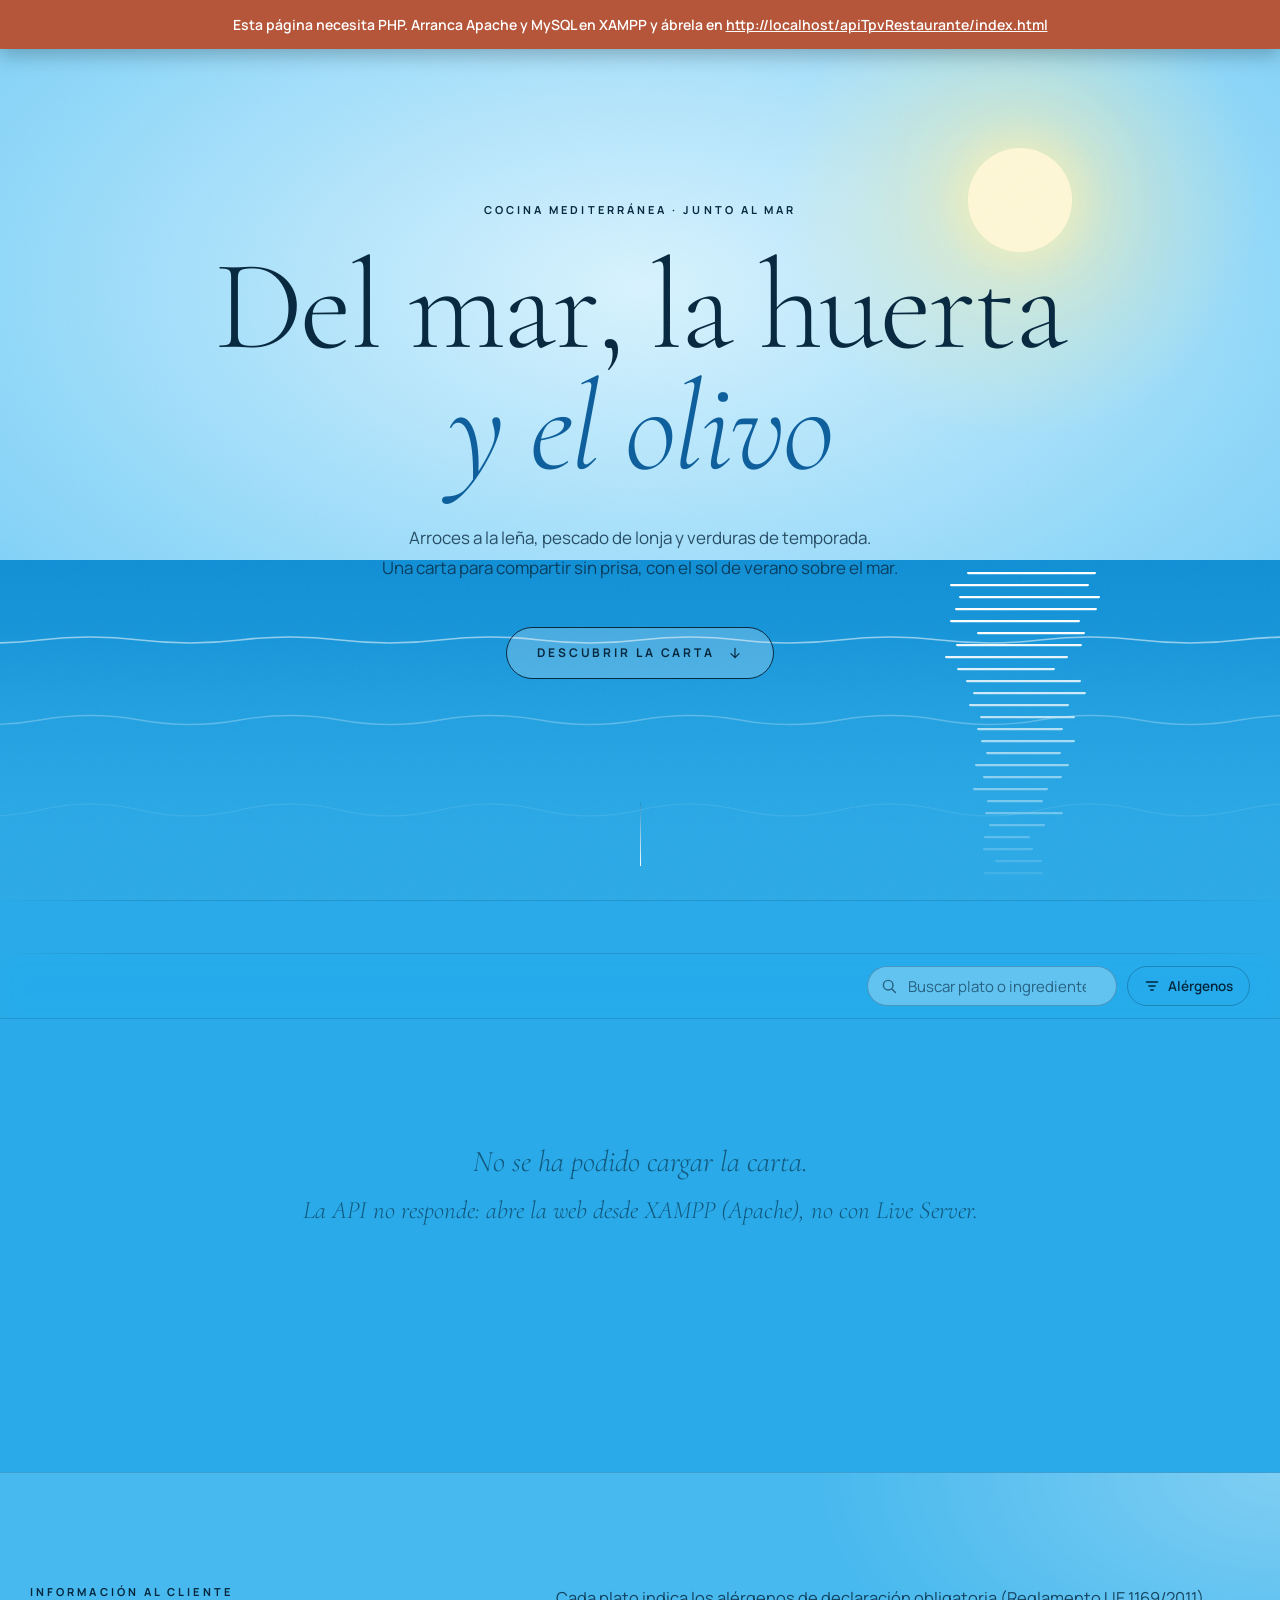
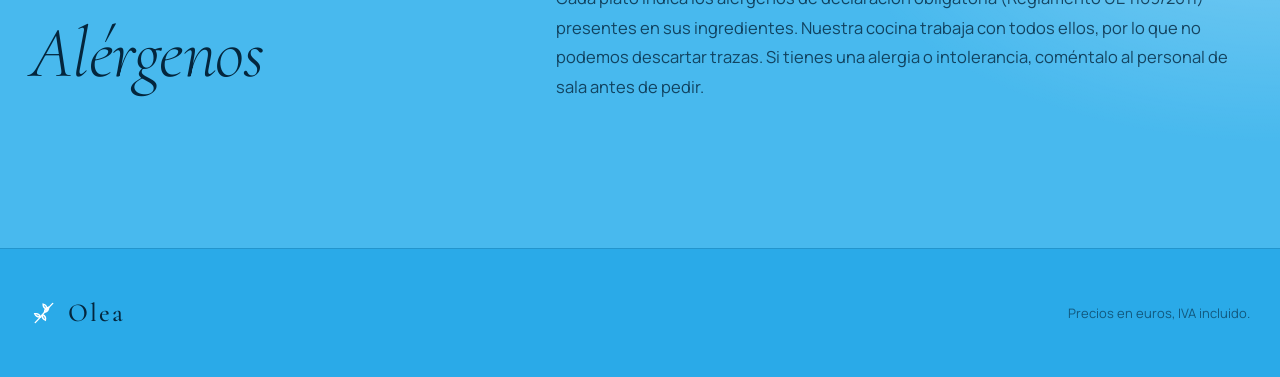
==== index.html @ 29e761c3 "tpv y carta" ====
<!doctype html>
<html lang="es">
<head>
  <meta charset="utf-8">
  <meta name="viewport" content="width=device-width, initial-scale=1">
  <meta name="theme-color" content="#2aaae8">
  <title>Olea · Cocina mediterránea</title>
  <meta name="description" content="Carta de Olea, cocina mediterránea: entrantes, arroces, pescados, postres y vinos.">
  <link rel="stylesheet" href="css/base.css">
  <link rel="stylesheet" href="css/carta.css">
</head>
<body class="noche">

  <header class="cabecera" id="cabecera">
    <div class="contenedor cabecera__fila">
      <a class="marca" href="./" id="marca">Olea</a>
      <nav class="cabecera__nav" aria-label="Principal">
        <a href="#carta">Carta</a>
        <a href="#alergenos-info">Alérgenos</a>
      </nav>
    </div>
  </header>

  <main>
    <!-- ======================= PORTADA ======================= -->
    <section class="portada" aria-labelledby="titulo-portada">
      <svg class="portada__escena" viewBox="0 0 1600 900" preserveAspectRatio="xMidYMax slice" aria-hidden="true">
        <defs>
          <radialGradient id="g-cielo" cx="50%" cy="32%" r="75%">
            <stop offset="0" stop-color="#d9f4ff"/>
            <stop offset=".55" stop-color="#8fd8fa"/>
            <stop offset="1" stop-color="#5cc3f2"/>
          </radialGradient>
          <radialGradient id="g-halo" cx="50%" cy="50%" r="50%">
            <stop offset="0" stop-color="#fff6c4" stop-opacity=".9"/>
            <stop offset=".35" stop-color="#fff1a8" stop-opacity=".35"/>
            <stop offset="1" stop-color="#fff1a8" stop-opacity="0"/>
          </radialGradient>
          <linearGradient id="g-mar" x1="0" y1="0" x2="0" y2="1">
            <stop offset="0" stop-color="#0e8fd6"/>
            <stop offset="1" stop-color="#2aaae8"/>
          </linearGradient>
        </defs>
        <rect width="1600" height="900" fill="url(#g-cielo)"/>
        <g class="estrellas"></g>
        <circle cx="1180" cy="200" r="240" fill="url(#g-halo)" class="luna-halo"/>
        <circle cx="1180" cy="200" r="52" fill="#fff8d6" class="luna"/>
        
        <rect y="560" width="1600" height="340" fill="url(#g-mar)"/>
        <g class="reflejo"></g>
        <g class="olas">
          <path class="ola ola--1" d=""/>
          <path class="ola ola--2" d=""/>
          <path class="ola ola--3" d=""/>
        </g>
      </svg>

      <div class="portada__contenido contenedor">
        <p class="versalitas portada__antetitulo">Cocina mediterránea · Junto al mar</p>
        <h1 class="portada__titulo" id="titulo-portada" aria-label="Del mar, la huerta y el olivo">
          <span class="linea-titulo" data-texto="Del mar, la huerta"></span>
          <span class="linea-titulo linea-titulo--cursiva" data-texto="y el olivo"></span>
        </h1>
        <p class="portada__entradilla">
          Arroces a la leña, pescado de lonja y verduras de temporada.<br>
          Una carta para compartir sin prisa, con el sol de verano sobre el mar.
        </p>
        <a class="boton-oro" href="#carta">
          Descubrir la carta
          <svg viewBox="0 0 24 24" aria-hidden="true"><path d="M12 5v14M6 13l6 6 6-6"/></svg>
        </a>
      </div>
      <div class="portada__scroll" aria-hidden="true"><span></span></div>
    </section>

    <!-- ======================= BANDA ======================= -->
    <div class="banda" aria-hidden="true">
      <div class="banda__pista" id="banda"></div>
    </div>

    <!-- ======================= CARTA ======================= -->
    <section class="carta" id="carta" aria-labelledby="carta-titulo">
      <div class="barra-carta" id="barra-carta">
        <div class="contenedor barra-carta__fila">
          <nav class="capitulos" id="capitulos" aria-label="Secciones de la carta"></nav>
          <div class="herramientas">
            <label class="buscador">
              <span class="sr">Buscar plato o ingrediente</span>
              <svg viewBox="0 0 20 20" aria-hidden="true"><circle cx="9" cy="9" r="6"/><path d="m14 14 4 4"/></svg>
              <input type="search" id="buscar" placeholder="Buscar plato o ingrediente" autocomplete="off">
            </label>
            <button class="filtro-btn" id="btn-filtro" type="button" aria-expanded="false" aria-controls="panel-alergenos">
              <svg viewBox="0 0 20 20" aria-hidden="true"><path d="M3 5h14M6 10h8M8.5 15h3"/></svg>
              Alérgenos <span class="filtro-btn__n oculto" id="filtro-n"></span>
            </button>
          </div>
        </div>
        <div class="panel-alergenos oculto" id="panel-alergenos">
          <div class="contenedor">
            <p class="panel-alergenos__ayuda">Marca lo que no puedes tomar y retiraremos de la carta los platos que lo contienen.</p>
            <div class="panel-alergenos__lista" id="lista-alergenos"></div>
          </div>
        </div>
      </div>

      <div class="contenedor">
        <h2 class="sr" id="carta-titulo">Carta</h2>
        <p class="aviso-filtro oculto" id="aviso-filtro" role="status"></p>
        <div id="contenido-carta"><div class="cargando" aria-label="Cargando carta"></div></div>
      </div>
    </section>

    <!-- ======================= ALÉRGENOS ======================= -->
    <section class="info-alergenos" id="alergenos-info">
      <div class="contenedor info-alergenos__rejilla">
        <div>
          <p class="versalitas">Información al cliente</p>
          <h2>Alérgenos</h2>
        </div>
        <div>
          <p>
            Cada plato indica los alérgenos de declaración obligatoria (Reglamento UE 1169/2011) presentes
            en sus ingredientes. Nuestra cocina trabaja con todos ellos, por lo que no podemos descartar
            trazas. Si tienes una alergia o intolerancia, coméntalo al personal de sala antes de pedir.
          </p>
          <div class="info-alergenos__iconos" id="leyenda-alergenos"></div>
        </div>
      </div>
    </section>
  </main>

  <footer class="pie">
    <div class="contenedor pie__fila">
      <span class="marca" id="marca-pie">Olea</span>
      <p>Precios en euros, IVA incluido.</p>
    </div>
  </footer>

  <!-- Ficha del plato -->
  <dialog class="ficha" id="ficha" aria-labelledby="ficha-nombre">
    <div class="ficha__cuerpo">
      <button class="ficha__cerrar" id="ficha-cerrar" type="button" aria-label="Cerrar">×</button>
      <div class="ficha__plato"><img id="ficha-img" alt=""></div>
      <div class="ficha__texto">
        <p class="versalitas ficha__seccion" id="ficha-seccion"></p>
        <h2 class="ficha__nombre" id="ficha-nombre"></h2>
        <p class="ficha__precio num" id="ficha-precio"></p>
        <h3 class="ficha__subtitulo">Ingredientes</h3>
        <ul class="ficha__ingredientes" id="ficha-ingredientes"></ul>
        <h3 class="ficha__subtitulo">Alérgenos</h3>
        <div class="ficha__alergenos" id="ficha-alergenos"></div>
      </div>
    </div>
  </dialog>

  <script src="js/api.js"></script>
  <script src="js/carta.js"></script>
</body>
</html>
---- css/base.css ----
/* =====================================================================
   Olea · cocina mediterránea — estilos base compartidos
   ===================================================================== */
@import url('https://fonts.googleapis.com/css2?family=Cormorant+Garamond:ital,wght@0,300;0,400;0,500;0,600;1,300;1,400;1,500&family=Manrope:wght@400;500;600;700&display=swap');

:root {
  /* Paleta: arena, olivo, terracota, azul egeo */
  --arena:        #f4eee3;
  --arena-2:      #ebe3d4;
  --marfil:       #fbf8f2;
  --tinta:        #1d2a2e;
  --tinta-2:      #4d5a5c;
  --tinta-3:      #858d8b;
  --olivo:        #55623f;
  --olivo-claro:  #a3ad85;
  --terracota:    #b5563a;
  --terracota-2:  #9a4630;
  --egeo:         #20506d;
  --oro:          #b48d42;
  --linea:        rgba(29, 42, 46, .12);
  --linea-fuerte: rgba(29, 42, 46, .22);

  --serif: 'Cormorant Garamond', 'Times New Roman', serif;
  --sans:  'Manrope', system-ui, -apple-system, 'Segoe UI', sans-serif;

  --radio:    14px;
  --radio-sm: 9px;
  --sombra:   0 1px 2px rgba(29,42,46,.05), 0 8px 24px -12px rgba(29,42,46,.18);
  --sombra-alta: 0 2px 6px rgba(29,42,46,.06), 0 24px 48px -20px rgba(29,42,46,.35);
  --transicion: 180ms cubic-bezier(.2,.7,.3,1);
}

*, *::before, *::after { box-sizing: border-box; }

html { -webkit-text-size-adjust: 100%; scroll-behavior: smooth; }

body {
  margin: 0;
  font-family: var(--sans);
  font-size: 15px;
  line-height: 1.55;
  color: var(--tinta);
  background: var(--arena);
  -webkit-font-smoothing: antialiased;
}

h1, h2, h3 {
  font-family: var(--serif);
  font-weight: 600;
  line-height: 1.1;
  letter-spacing: -.01em;
  margin: 0;
  text-wrap: balance;
}

p { margin: 0; text-wrap: pretty; }
a { color: inherit; }
img { display: block; max-width: 100%; }
button, input, select, textarea { font: inherit; color: inherit; }

:focus-visible {
  outline: 2px solid var(--terracota);
  outline-offset: 2px;
}

.versalitas {
  font-size: 11.5px;
  font-weight: 600;
  letter-spacing: .16em;
  text-transform: uppercase;
}

.num { font-variant-numeric: tabular-nums; }

/* --- Marca ------------------------------------------------------------ */
.marca {
  display: inline-flex;
  align-items: center;
  gap: 10px;
  text-decoration: none;
  font-family: var(--serif);
  font-size: 26px;
  font-weight: 600;
  letter-spacing: .02em;
}
.marca svg { width: 28px; height: 28px; color: var(--olivo); }

/* --- Botones ---------------------------------------------------------- */
.btn {
  display: inline-flex;
  align-items: center;
  justify-content: center;
  gap: 8px;
  min-height: 42px;
  padding: 0 18px;
  border: 1px solid transparent;
  border-radius: 999px;
  font-weight: 600;
  font-size: 14px;
  text-decoration: none;
  cursor: pointer;
  background: var(--tinta);
  color: var(--marfil);
  transition: background var(--transicion), transform var(--transicion), border-color var(--transicion), opacity var(--transicion);
}
.btn:hover { background: #2c3c41; }
.btn:active { transform: scale(.98); }
.btn:disabled { opacity: .45; cursor: not-allowed; }
.btn--acento { background: var(--terracota); }
.btn--acento:hover { background: var(--terracota-2); }
.btn--olivo { background: var(--olivo); }
.btn--olivo:hover { background: #46512f; }
.btn--fantasma { background: transparent; color: inherit; border-color: var(--linea-fuerte); }
.btn--fantasma:hover { background: rgba(29,42,46,.05); }
.btn--peligro { background: transparent; color: var(--terracota); border-color: currentColor; }
.btn--peligro:hover { background: rgba(181,86,58,.08); }
.btn--grande { min-height: 52px; padding: 0 26px; font-size: 15px; }

/* --- Etiquetas -------------------------------------------------------- */
.chip {
  display: inline-flex;
  align-items: center;
  gap: 6px;
  padding: 3px 10px;
  border-radius: 999px;
  font-size: 12px;
  font-weight: 500;
  background: var(--arena-2);
  color: var(--tinta-2);
  white-space: nowrap;
}

/* --- Avisos (toast) --------------------------------------------------- */
.avisos {
  position: fixed;
  left: 50%;
  bottom: 24px;
  transform: translateX(-50%);
  display: grid;
  gap: 8px;
  z-index: 100;
  pointer-events: none;
}
.aviso {
  padding: 12px 20px;
  border-radius: 999px;
  background: var(--tinta);
  color: var(--marfil);
  font-size: 14px;
  font-weight: 500;
  box-shadow: var(--sombra-alta);
  animation: aviso-entra 240ms var(--transicion) both;
}
.aviso--error { background: var(--terracota-2); }
.aviso.saliendo { animation: aviso-sale 200ms ease-in both; }
@keyframes aviso-entra { from { opacity: 0; transform: translateY(10px); } }
@keyframes aviso-sale  { to   { opacity: 0; transform: translateY(6px); } }

/* --- Utilidades ------------------------------------------------------- */
.oculto { display: none !important; }
.sr { position: absolute; width: 1px; height: 1px; overflow: hidden; clip: rect(0 0 0 0); white-space: nowrap; }

.cargando {
  display: grid;
  place-items: center;
  padding: 64px 0;
  color: var(--tinta-3);
}
.cargando::before {
  content: '';
  width: 26px; height: 26px;
  border: 2px solid currentColor;
  border-right-color: transparent;
  border-radius: 50%;
  animation: girar .8s linear infinite;
}
@keyframes girar { to { transform: rotate(360deg); } }

@media (prefers-reduced-motion: reduce) {
  *, *::before, *::after { animation-duration: .01ms !important; transition-duration: .01ms !important; scroll-behavior: auto !important; }
}
---- css/carta.css ----
/* =====================================================================
   Carta pública · «Mar en verano»
   Azul eléctrico claro, azul marino profundo, blanco espuma y sol.
   (Los nombres de las variables vienen del diseño nocturno anterior:
    --noche = fondo, --marfil = texto, --champan = acento.)
   ===================================================================== */
.noche {
  --noche:      #2aaae8;   /* fondo: azul mar en verano */
  --noche-2:    #48b9ee;   /* superficies */
  --noche-3:    #6cc8f3;
  --noche-4:    #95d9f8;
  --marfil:     #04263d;   /* texto: azul marino profundo */
  --marfil-2:   rgba(4, 38, 61, .80);
  --marfil-3:   rgba(4, 38, 61, .62);
  --champan:    #ffffff;   /* acento: blanco espuma */
  --champan-2:  #ffffff;
  --vidrio:     #04263d;
  --linea:      rgba(4, 38, 61, .16);
  --linea-2:    rgba(4, 38, 61, .28);
  --sombra-mar: rgba(4, 38, 61, .35);

  background: var(--noche);
  color: var(--marfil);
  overflow-x: hidden;
}
.noche ::selection { background: rgba(255,255,255,.55); color: var(--marfil); }
.noche :focus-visible { outline-color: var(--marfil); }

/* Grano de papel sobre toda la página */
.noche::after {
  content: '';
  position: fixed;
  inset: 0;
  z-index: 50;
  pointer-events: none;
  opacity: .06;
  background-image: url("data:image/svg+xml,%3Csvg xmlns='http://www.w3.org/2000/svg' width='160' height='160'%3E%3Cfilter id='n'%3E%3CfeTurbulence type='fractalNoise' baseFrequency='.9' numOctaves='2' stitchTiles='stitch'/%3E%3C/filter%3E%3Crect width='100%25' height='100%25' filter='url(%23n)'/%3E%3C/svg%3E");
}

.contenedor { width: min(1220px, 100% - 48px); margin-inline: auto; }

.noche .versalitas { color: var(--marfil); font-weight: 700; letter-spacing: .28em; font-size: 11px; }

/* --- Cabecera --------------------------------------------------------- */
.cabecera {
  position: fixed;
  inset: 0 0 auto;
  z-index: 20;
  transition: background 400ms ease, border-color 400ms ease, backdrop-filter 400ms ease;
  border-bottom: 1px solid transparent;
}
.cabecera.solida {
  background: rgba(42, 170, 232, .82);
  backdrop-filter: blur(16px) saturate(1.3);
  -webkit-backdrop-filter: blur(16px) saturate(1.3);
  border-bottom-color: var(--linea);
}
.cabecera__fila { display: flex; align-items: center; justify-content: space-between; height: 78px; }
.noche .marca { color: var(--marfil); font-weight: 500; letter-spacing: .08em; }
.noche .marca svg { color: var(--champan); }
.cabecera__nav { display: flex; gap: 34px; }
.cabecera__nav a {
  position: relative;
  font-size: 12px;
  font-weight: 600;
  letter-spacing: .22em;
  text-transform: uppercase;
  text-decoration: none;
  color: var(--marfil-2);
  transition: color var(--transicion);
}
.cabecera__nav a::after {
  content: '';
  position: absolute;
  left: 0; right: 0; bottom: -6px;
  height: 1px;
  background: var(--champan);
  transform: scaleX(0);
  transform-origin: right;
  transition: transform 300ms ease;
}
.cabecera__nav a:hover { color: var(--marfil); }
.cabecera__nav a:hover::after { transform: scaleX(1); transform-origin: left; }

/* =====================================================================
   Portada: mar nocturno animado
   ===================================================================== */
.portada {
  position: relative;
  min-height: 100svh;
  display: grid;
  align-items: center;
  overflow: hidden;
  isolation: isolate;
}
.portada__escena { position: absolute; inset: 0; width: 100%; height: 100%; z-index: -1; }
.portada::after {
  content: '';
  position: absolute;
  inset: auto 0 0;
  height: 30%;
  background: linear-gradient(to bottom, transparent, var(--noche));
  z-index: -1;
}

.luna { filter: drop-shadow(0 0 50px rgba(255, 240, 170, .95)); }
.estrellas { display: none; }
.luna-halo { animation: respirar 7s ease-in-out infinite; transform-origin: 1180px 200px; }
@keyframes respirar { 50% { opacity: .7; transform: scale(1.06); } }

.estrellas circle { fill: #f1e9da; animation: titilar 4s ease-in-out infinite; }
@keyframes titilar { 50% { opacity: .15; } }

.reflejo rect { fill: #ffffff; animation: destello 3.2s ease-in-out infinite; }
@keyframes destello { 0%, 100% { opacity: .05; } 50% { opacity: .75; } }

.ola { fill: none; stroke-linecap: round; }
.ola--1 { stroke: rgba(255, 255, 255, .55); stroke-width: 1.6; animation: oleaje 16s linear infinite; }
.ola--2 { stroke: rgba(255, 255, 255, .38); stroke-width: 1.3; animation: oleaje 24s linear infinite reverse; }
.ola--3 { stroke: rgba(255, 255, 255, .30); stroke-width: 1.1; animation: oleaje 30s linear infinite; }
@keyframes oleaje { to { transform: translateX(-400px); } }

.portada__contenido { padding: 120px 0 140px; text-align: center; }
.portada__antetitulo { margin-bottom: 28px; animation: subir 1s .2s both; }
.portada__titulo {
  font-weight: 300;
  font-size: clamp(54px, 10vw, 148px);
  line-height: .95;
  letter-spacing: -.02em;
  color: var(--marfil);
}
.linea-titulo { display: block; }
.linea-titulo--cursiva { font-style: italic; color: #0a5d9c; }
.portada .versalitas { color: var(--marfil); }
.letra {
  display: inline-block;
  opacity: 0;
  transform: translateY(.45em) rotate(4deg);
  filter: blur(6px);
  animation: letra 900ms cubic-bezier(.2,.7,.2,1) forwards;
}
@keyframes letra { to { opacity: 1; transform: none; filter: none; } }

.portada__entradilla {
  max-width: 560px;
  margin: 34px auto 0;
  font-size: 17px;
  line-height: 1.75;
  color: var(--marfil-2);
  animation: subir 1s 1.3s both;
}
@keyframes subir { from { opacity: 0; transform: translateY(16px); } }

.boton-oro {
  display: inline-flex;
  align-items: center;
  gap: 12px;
  margin-top: 44px;
  padding: 16px 30px;
  border: 1.5px solid var(--marfil);
  border-radius: 999px;
  color: var(--marfil);
  background: rgba(255,255,255,.22);
  font-size: 12px;
  font-weight: 700;
  letter-spacing: .24em;
  text-transform: uppercase;
  text-decoration: none;
  position: relative;
  overflow: hidden;
  isolation: isolate;
  transition: color 400ms ease, border-color 400ms ease;
  animation: subir 1s 1.6s both;
}
.boton-oro::before {
  content: '';
  position: absolute;
  inset: 0;
  z-index: -1;
  background: var(--marfil);
  transform: translateY(101%);
  transition: transform 450ms cubic-bezier(.2,.7,.2,1);
}
.boton-oro:hover { color: #fff; border-color: var(--marfil); }
.boton-oro:hover::before { transform: none; }
.boton-oro svg { width: 16px; height: 16px; fill: none; stroke: currentColor; stroke-width: 1.8; stroke-linecap: round; stroke-linejoin: round; }

.portada__scroll {
  position: absolute;
  left: 50%;
  bottom: 34px;
  width: 1px;
  height: 64px;
  background: var(--linea);
  overflow: hidden;
}
.portada__scroll span {
  position: absolute;
  inset: 0;
  background: linear-gradient(to bottom, transparent, #fff);
  animation: gota 2.4s cubic-bezier(.6,0,.4,1) infinite;
}
@keyframes gota { from { transform: translateY(-100%); } to { transform: translateY(100%); } }

/* =====================================================================
   Banda de ingredientes
   ===================================================================== */
.banda {
  position: relative;
  padding: 26px 0;
  border-block: 1px solid var(--linea);
  overflow: hidden;
  mask-image: linear-gradient(90deg, transparent, #000 10%, #000 90%, transparent);
}
.banda__pista {
  display: flex;
  width: max-content;
  animation: desfile 70s linear infinite;
}
.banda:hover .banda__pista { animation-play-state: paused; }
.banda__pista span {
  font-family: var(--serif);
  font-style: italic;
  font-weight: 300;
  font-size: 34px;
  color: var(--marfil-3);
  white-space: nowrap;
  padding-right: 40px;
}
.banda__pista span::after { content: '✦'; font-style: normal; font-size: 13px; color: var(--champan); margin-left: 40px; vertical-align: middle; }
.banda__pista span:nth-child(3n + 1) { color: var(--marfil); }
@keyframes desfile { to { transform: translateX(-50%); } }

/* =====================================================================
   Barra de navegación de la carta
   ===================================================================== */
.carta { padding-bottom: 120px; }
.barra-carta {
  position: sticky;
  top: 78px;
  z-index: 10;
  background: rgba(42, 170, 232, .86);
  backdrop-filter: blur(16px) saturate(1.3);
  -webkit-backdrop-filter: blur(16px) saturate(1.3);
  border-bottom: 1px solid var(--linea);
}
.barra-carta__fila { display: flex; align-items: center; gap: 24px; min-height: 64px; }

.capitulos {
  display: flex;
  gap: 2px;
  flex: 1;
  overflow-x: auto;
  scrollbar-width: none;
  mask-image: linear-gradient(90deg, #000 92%, transparent);
}
.capitulos::-webkit-scrollbar { display: none; }
.capitulos a {
  flex: none;
  display: flex;
  align-items: baseline;
  gap: 6px;
  padding: 8px 14px;
  border-radius: 999px;
  font-size: 13.5px;
  font-weight: 500;
  color: var(--marfil-3);
  text-decoration: none;
  transition: color var(--transicion), background var(--transicion);
}
.capitulos a i { font-family: var(--serif); font-size: 13px; color: var(--marfil); opacity: .55; }
.capitulos a:hover { color: var(--marfil); }
.capitulos a.activa { color: #fff; background: var(--marfil); }
.capitulos a.activa i { color: #fff; opacity: .7; }

.herramientas { display: flex; gap: 10px; flex: none; }
.buscador { position: relative; display: flex; align-items: center; }
.buscador svg {
  position: absolute; left: 14px;
  width: 16px; height: 16px;
  fill: none; stroke: var(--marfil-3); stroke-width: 1.8; stroke-linecap: round;
  pointer-events: none;
}
.buscador input {
  width: 250px;
  height: 40px;
  padding: 0 16px 0 40px;
  border: 1px solid var(--linea-2);
  border-radius: 999px;
  background: rgba(255,255,255,.28);
  color: var(--marfil);
  transition: border-color var(--transicion), background var(--transicion);
}
.buscador input::placeholder { color: var(--marfil-3); }
.buscador input:focus { outline: none; border-color: var(--marfil); background: rgba(255,255,255,.5); }

.filtro-btn {
  display: inline-flex;
  align-items: center;
  gap: 8px;
  height: 40px;
  padding: 0 16px;
  border: 1px solid var(--linea-2);
  border-radius: 999px;
  background: transparent;
  color: var(--marfil);
  font-size: 13.5px;
  font-weight: 600;
  cursor: pointer;
  transition: border-color var(--transicion), background var(--transicion);
}
.filtro-btn:hover, .filtro-btn[aria-expanded="true"] { border-color: var(--marfil); background: rgba(255,255,255,.25); }
.filtro-btn svg { width: 16px; height: 16px; fill: none; stroke: currentColor; stroke-width: 1.8; stroke-linecap: round; }
.filtro-btn__n {
  display: inline-grid; place-items: center;
  min-width: 20px; height: 20px; padding: 0 6px;
  border-radius: 999px;
  background: var(--champan); color: var(--noche);
  font-size: 11px; font-weight: 800;
}

.panel-alergenos { border-top: 1px solid var(--linea); padding: 20px 0 24px; animation: subir 300ms ease both; }
.panel-alergenos__ayuda { font-size: 13.5px; color: var(--marfil-2); margin-bottom: 14px; }
.panel-alergenos__lista { display: flex; flex-wrap: wrap; gap: 8px; }
.alergeno-toggle {
  display: inline-flex;
  align-items: center;
  gap: 8px;
  padding: 7px 14px 7px 9px;
  border: 1px solid var(--linea-2);
  border-radius: 999px;
  background: transparent;
  color: var(--marfil);
  font-size: 13px;
  font-weight: 500;
  cursor: pointer;
  transition: all var(--transicion);
}
.alergeno-toggle:hover { border-color: var(--marfil-2); }
.alergeno-toggle[aria-pressed="true"] {
  border-color: var(--champan);
  background: var(--champan);
  color: var(--noche);
  text-decoration: line-through;
}

/* Los iconos de alérgenos son trazos oscuros: sobre la noche se invierten */
.noche .icono-alergeno { width: 16px; height: 16px; flex: none; opacity: .8; }
.noche .alergeno-toggle .icono-alergeno { width: 20px; height: 20px; }
.noche .alergeno-toggle[aria-pressed="true"] .icono-alergeno { opacity: .9; }

.aviso-filtro {
  margin-top: 28px;
  padding: 14px 20px;
  border: 1px solid rgba(255,255,255,.75);
  background: rgba(255,255,255,.18);
  border-radius: 12px;
  color: var(--marfil);
  font-size: 14px;
}

/* =====================================================================
   Capítulos de la carta
   ===================================================================== */
.capitulo {
  position: relative;
  padding-top: 110px;
  scroll-margin-top: 140px;
}
.capitulo__cabecera {
  position: relative;
  display: grid;
  grid-template-columns: auto 1fr;
  align-items: end;
  gap: 8px 36px;
  margin-bottom: 56px;
  min-height: 190px;
}
.capitulo__numero {
  font-family: var(--serif);
  font-weight: 300;
  font-size: clamp(110px, 16vw, 210px);
  line-height: .78;
  color: transparent;
  -webkit-text-stroke: 1.5px rgba(255,255,255,.85);
  user-select: none;
}
.capitulo__titulo { padding-bottom: 14px; }
.capitulo__titulo .versalitas { display: block; margin-bottom: 10px; }
.capitulo__titulo h3 {
  font-size: clamp(44px, 6vw, 76px);
  font-weight: 300;
  font-style: italic;
  line-height: 1;
}
.capitulo__titulo h3::after {
  content: '';
  display: block;
  width: 64px;
  height: 1px;
  margin-top: 22px;
  background: var(--champan);
}
/* Plato gigante girando detrás del título */
.capitulo__fondo {
  position: absolute;
  right: -140px;
  top: -40px;
  width: 440px;
  aspect-ratio: 1;
  border-radius: 50%;
  overflow: hidden;
  opacity: .28;
  pointer-events: none;
  z-index: -1;
  mask-image: radial-gradient(circle, #000 55%, transparent 71%);
  transform: rotate(calc(var(--giro, 0deg) * -.6));
}
.capitulo__fondo img { width: 100%; height: 100%; object-fit: cover; transform: scale(1.18); }

/* --- Platos (filas editoriales) ---------------------------------------- */
.platos {
  display: grid;
  grid-template-columns: repeat(2, minmax(0, 1fr));
  column-gap: 72px;
  row-gap: 12px;
}
.plato {
  display: grid;
  grid-template-columns: 112px 1fr;
  align-items: center;
  gap: 26px;
  padding: 18px 14px 18px 0;
  border: 0;
  border-bottom: 1px solid var(--linea);
  background: none;
  color: inherit;
  font: inherit;
  text-align: left;
  cursor: pointer;
  opacity: 0;
  transform: translateY(26px);
  transition: opacity 800ms cubic-bezier(.2,.7,.2,1), transform 800ms cubic-bezier(.2,.7,.2,1);
  transition-delay: var(--retraso, 0ms);
}
.plato.visible { opacity: 1; transform: none; }

.plato__disco {
  position: relative;
  width: 112px;
  aspect-ratio: 1;
  border-radius: 50%;
  overflow: hidden;
  background: radial-gradient(circle at 35% 30%, var(--noche-4), var(--noche-2));
  box-shadow: 0 18px 30px -14px var(--sombra-mar), 0 0 0 3px rgba(255,255,255,.6);
  transform: rotate(calc(var(--giro, 0deg) * var(--sentido, 1)));
  transition: box-shadow 400ms ease;
}
.plato__disco img {
  position: relative;
  width: 100%; height: 100%;
  object-fit: cover;
  transform: scale(1.16);
  transition: transform 700ms cubic-bezier(.2,.7,.2,1);
}
.plato__disco::after {
  content: '';
  position: absolute;
  inset: 0;
  border-radius: 50%;
  box-shadow: inset 0 0 0 1px rgba(255,255,255,.3), inset 0 -10px 18px rgba(4,38,61,.12);
}
.plato__inicial {
  position: absolute; inset: 0;
  display: grid; place-items: center;
  font-family: var(--serif); font-style: italic; font-size: 34px;
  color: var(--champan);
}
.plato:hover .plato__disco, .plato:focus-visible .plato__disco { box-shadow: 0 22px 40px -14px var(--sombra-mar), 0 0 0 4px #fff; }
.plato:hover .plato__disco img { transform: scale(1.26) rotate(25deg); }

.plato__texto { min-width: 0; }
.plato__fila { display: flex; align-items: baseline; gap: 12px; }
.plato__nombre {
  font-family: var(--serif);
  font-size: 25px;
  font-weight: 500;
  line-height: 1.15;
  transition: color var(--transicion);
}
.plato:hover .plato__nombre { text-decoration: underline; text-decoration-color: #fff; text-decoration-thickness: 2px; text-underline-offset: 5px; }
.plato__puntos { flex: 1; min-width: 18px; border-bottom: 1px dotted var(--linea-2); transform: translateY(-6px); }
.plato__precio { font-family: var(--serif); font-size: 23px; font-weight: 700; color: var(--marfil); white-space: nowrap; }
.plato__ingredientes {
  margin-top: 6px;
  font-family: var(--serif);
  font-style: italic;
  font-size: 16.5px;
  line-height: 1.45;
  color: var(--marfil-3);
}
.plato__alergenos { display: flex; flex-wrap: wrap; gap: 6px; margin-top: 10px; }
.plato__alergenos .icono-alergeno { width: 17px; height: 17px; opacity: .55; }

/* Bebidas, vinos y cervezas: carta de vinos compacta */
.capitulo--lista .platos { grid-template-columns: repeat(3, minmax(0, 1fr)); column-gap: 48px; row-gap: 4px; }
.capitulo--lista .plato { grid-template-columns: 58px 1fr; gap: 18px; padding: 14px 0; }
.capitulo--lista .plato__disco { width: 58px; }
.capitulo--lista .plato__nombre { font-size: 20px; }
.capitulo--lista .plato__precio { font-size: 19px; }
.capitulo--lista .plato__ingredientes { display: none; }
.capitulo--lista .plato__alergenos { margin-top: 4px; }
.capitulo--lista .plato__alergenos .icono-alergeno { width: 14px; height: 14px; }

.vacio {
  padding: 120px 0;
  text-align: center;
  font-family: var(--serif);
  font-style: italic;
  font-size: 30px;
  font-weight: 300;
  color: var(--marfil-3);
}
.noche .cargando { color: var(--champan); }

/* =====================================================================
   Ficha del plato
   ===================================================================== */
.ficha {
  width: min(980px, calc(100% - 32px));
  max-height: calc(100dvh - 40px);
  padding: 0;
  border: 1px solid var(--linea-2);
  border-radius: 28px;
  background: var(--noche-2);
  color: var(--marfil);
  overflow: auto;
  box-shadow: 0 40px 120px -30px var(--sombra-mar);
}
.ficha[open] { animation: ficha-entra 520ms cubic-bezier(.2,.7,.2,1); }
.ficha::backdrop { background: rgba(4, 38, 61, .45); backdrop-filter: blur(6px); }
@keyframes ficha-entra { from { opacity: 0; transform: translateY(30px) scale(.97); } }
.ficha__cuerpo {
  position: relative;
  display: grid;
  grid-template-columns: 1fr 1fr;
  gap: 48px;
  align-items: center;
  padding: 48px;
  background: radial-gradient(70% 90% at 0% 50%, rgba(255,255,255,.35), transparent 65%);
}
.ficha__cerrar {
  position: absolute;
  top: 18px; right: 18px;
  width: 42px; height: 42px;
  border: 1px solid var(--linea-2);
  border-radius: 50%;
  background: transparent;
  color: var(--marfil);
  font-size: 24px;
  line-height: 1;
  cursor: pointer;
  transition: border-color var(--transicion), transform var(--transicion);
}
.ficha__cerrar:hover { border-color: var(--champan); transform: rotate(90deg); }
.ficha__plato {
  aspect-ratio: 1;
  border-radius: 50%;
  overflow: hidden;
  background: var(--noche-3);
  box-shadow: 0 40px 70px -24px var(--sombra-mar), 0 0 0 6px #fff, 0 0 0 18px rgba(255,255,255,.25);
  animation: girar-lento 60s linear infinite;
}
.ficha__plato img { width: 100%; height: 100%; object-fit: cover; transform: scale(1.14); }
@keyframes girar-lento { to { transform: rotate(360deg); } }
.ficha__seccion { margin-bottom: 12px; }
.ficha__nombre { font-size: clamp(36px, 4.5vw, 56px); font-weight: 400; font-style: italic; line-height: 1.02; }
.ficha__precio { margin-top: 14px; font-family: var(--serif); font-size: 34px; font-weight: 700; color: var(--marfil); }
.ficha__subtitulo {
  margin: 30px 0 12px;
  font-family: var(--sans);
  font-size: 11px;
  font-weight: 700;
  letter-spacing: .26em;
  text-transform: uppercase;
  color: var(--marfil-3);
}
.ficha__ingredientes { display: flex; flex-wrap: wrap; gap: 6px 0; list-style: none; margin: 0; padding: 0; }
.ficha__ingredientes li { font-family: var(--serif); font-size: 19px; color: var(--marfil-2); }
.ficha__ingredientes li:not(:last-child)::after { content: "·"; margin: 0 10px; color: #fff; font-weight: 700; }
.ficha__alergenos { display: flex; flex-wrap: wrap; gap: 8px; }
.ficha__alergenos span {
  display: inline-flex; align-items: center; gap: 7px;
  padding: 6px 12px 6px 8px;
  border: 1px solid var(--linea-2);
  border-radius: 999px;
  font-size: 13px;
}
.ficha__alergenos .icono-alergeno { width: 18px; height: 18px; }
.ficha__sin { font-family: var(--serif); font-style: italic; font-size: 18px; color: var(--vidrio); }

/* =====================================================================
   Información de alérgenos y pie
   ===================================================================== */
.info-alergenos {
  padding: 110px 0;
  border-top: 1px solid var(--linea);
  background: radial-gradient(60% 120% at 100% 0%, rgba(255,255,255,.30), transparent 60%), var(--noche-2);
}
.info-alergenos__rejilla { display: grid; grid-template-columns: 1fr 1.5fr; gap: 64px; align-items: start; }
.info-alergenos h2 { margin-top: 14px; font-size: clamp(48px, 6vw, 72px); font-weight: 300; font-style: italic; }
.info-alergenos p:not(.versalitas) { font-size: 16.5px; line-height: 1.8; color: var(--marfil-2); }
.info-alergenos__iconos {
  display: grid;
  grid-template-columns: repeat(auto-fill, minmax(150px, 1fr));
  gap: 14px 20px;
  margin-top: 36px;
}
.info-alergenos__iconos span { display: flex; align-items: center; gap: 10px; font-size: 13.5px; color: var(--marfil-2); }
.info-alergenos__iconos .icono-alergeno { width: 24px; height: 24px; }

.pie { padding: 44px 0; border-top: 1px solid var(--linea); font-size: 13px; color: var(--marfil-3); }
.pie__fila { display: flex; align-items: center; justify-content: space-between; gap: 24px; flex-wrap: wrap; }

/* =====================================================================
   Responsive y movimiento reducido
   ===================================================================== */
@media (max-width: 980px) {
  .platos { grid-template-columns: 1fr; }
  .capitulo--lista .platos { grid-template-columns: repeat(2, minmax(0, 1fr)); }
  .ficha__cuerpo { grid-template-columns: 1fr; padding: 36px 24px; gap: 28px; }
  .ficha__plato { width: min(320px, 80%); margin-inline: auto; }
  .info-alergenos__rejilla { grid-template-columns: 1fr; gap: 24px; }
}
@media (max-width: 720px) {
  .cabecera__nav { gap: 18px; }
  .barra-carta__fila { flex-wrap: wrap; gap: 8px; padding: 10px 0; }
  .capitulos { order: 2; flex-basis: 100%; }
  .herramientas { flex: 1; }
  .buscador { flex: 1; }
  .buscador input { width: 100%; }
  .capitulo__cabecera { grid-template-columns: 1fr; min-height: 0; }
  .capitulo__fondo { width: 300px; right: -120px; }
  .plato { grid-template-columns: 84px 1fr; gap: 18px; }
  .plato__disco { width: 84px; }
  .plato__nombre { font-size: 22px; }
  .capitulo--lista .platos { grid-template-columns: 1fr; }
  .banda__pista span { font-size: 26px; }
}
@media (prefers-reduced-motion: reduce) {
  .plato { opacity: 1; transform: none; }
  .letra { opacity: 1; transform: none; filter: none; }
}
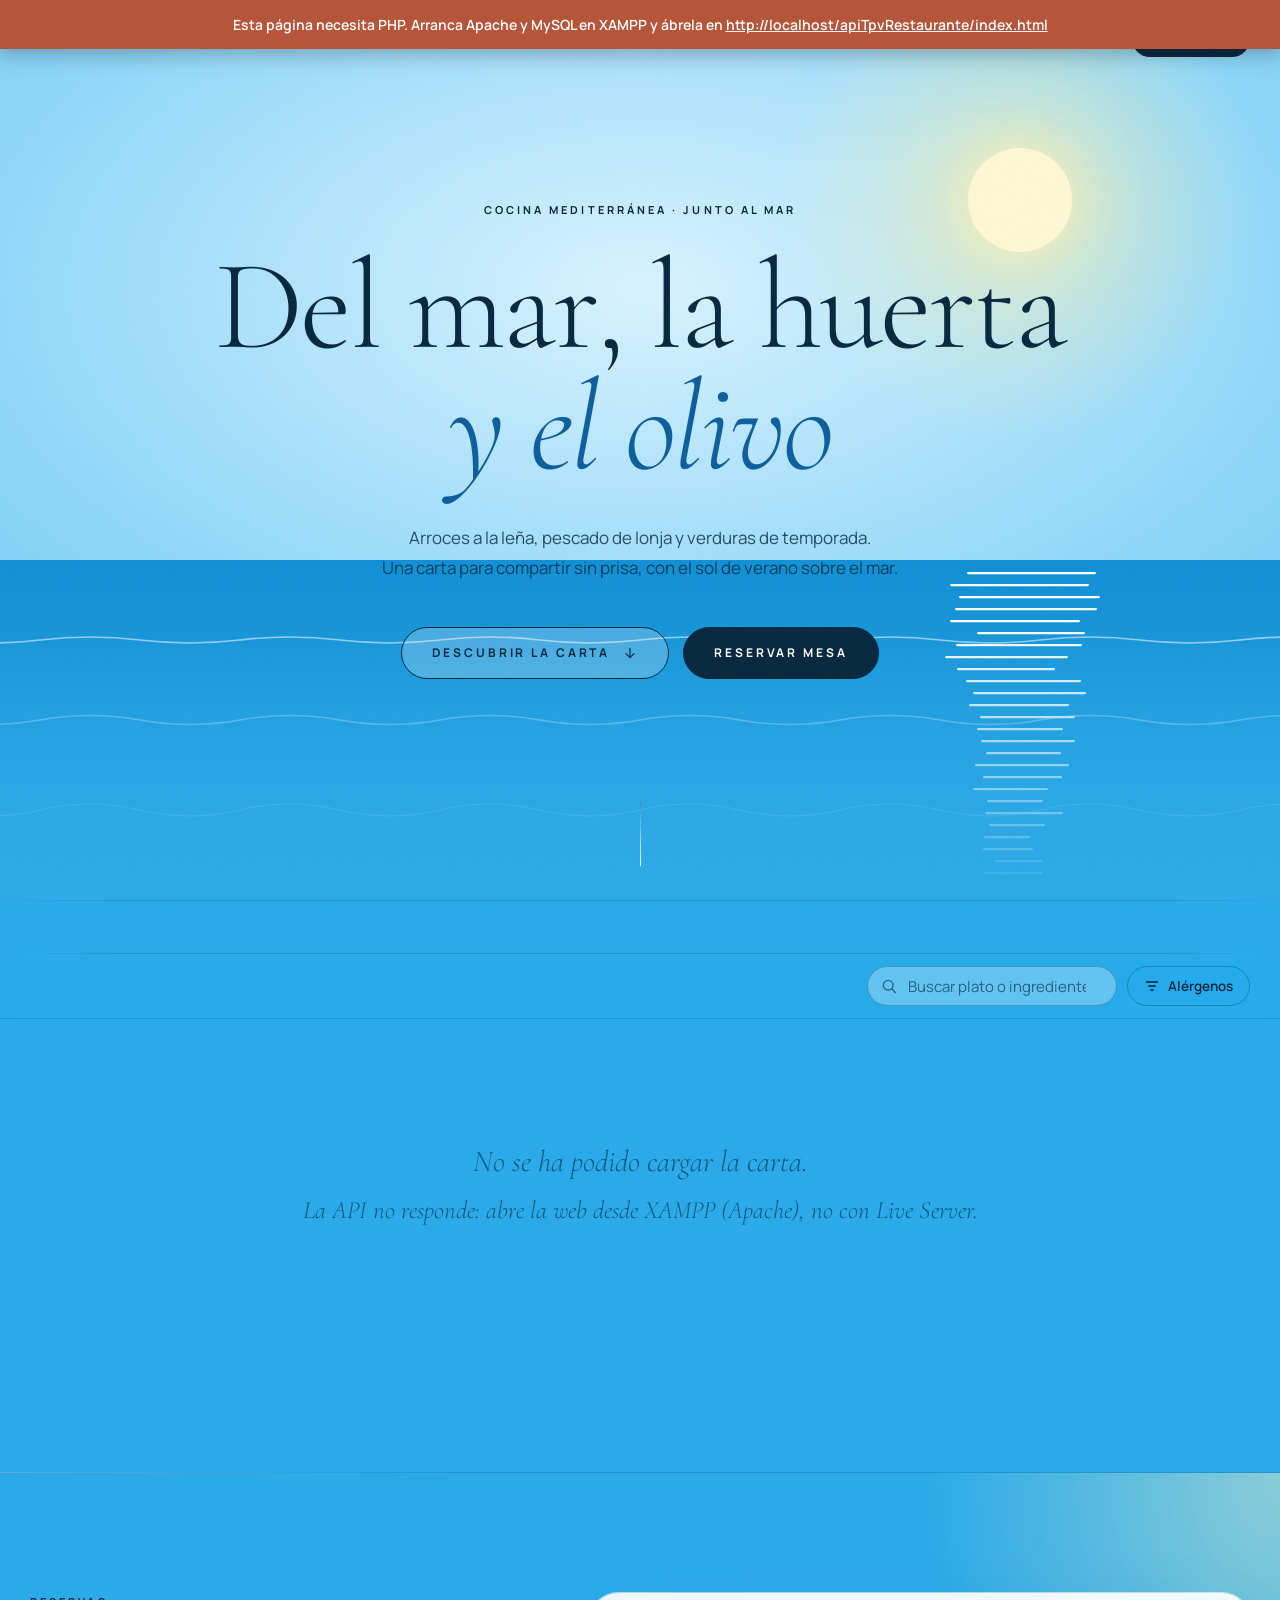
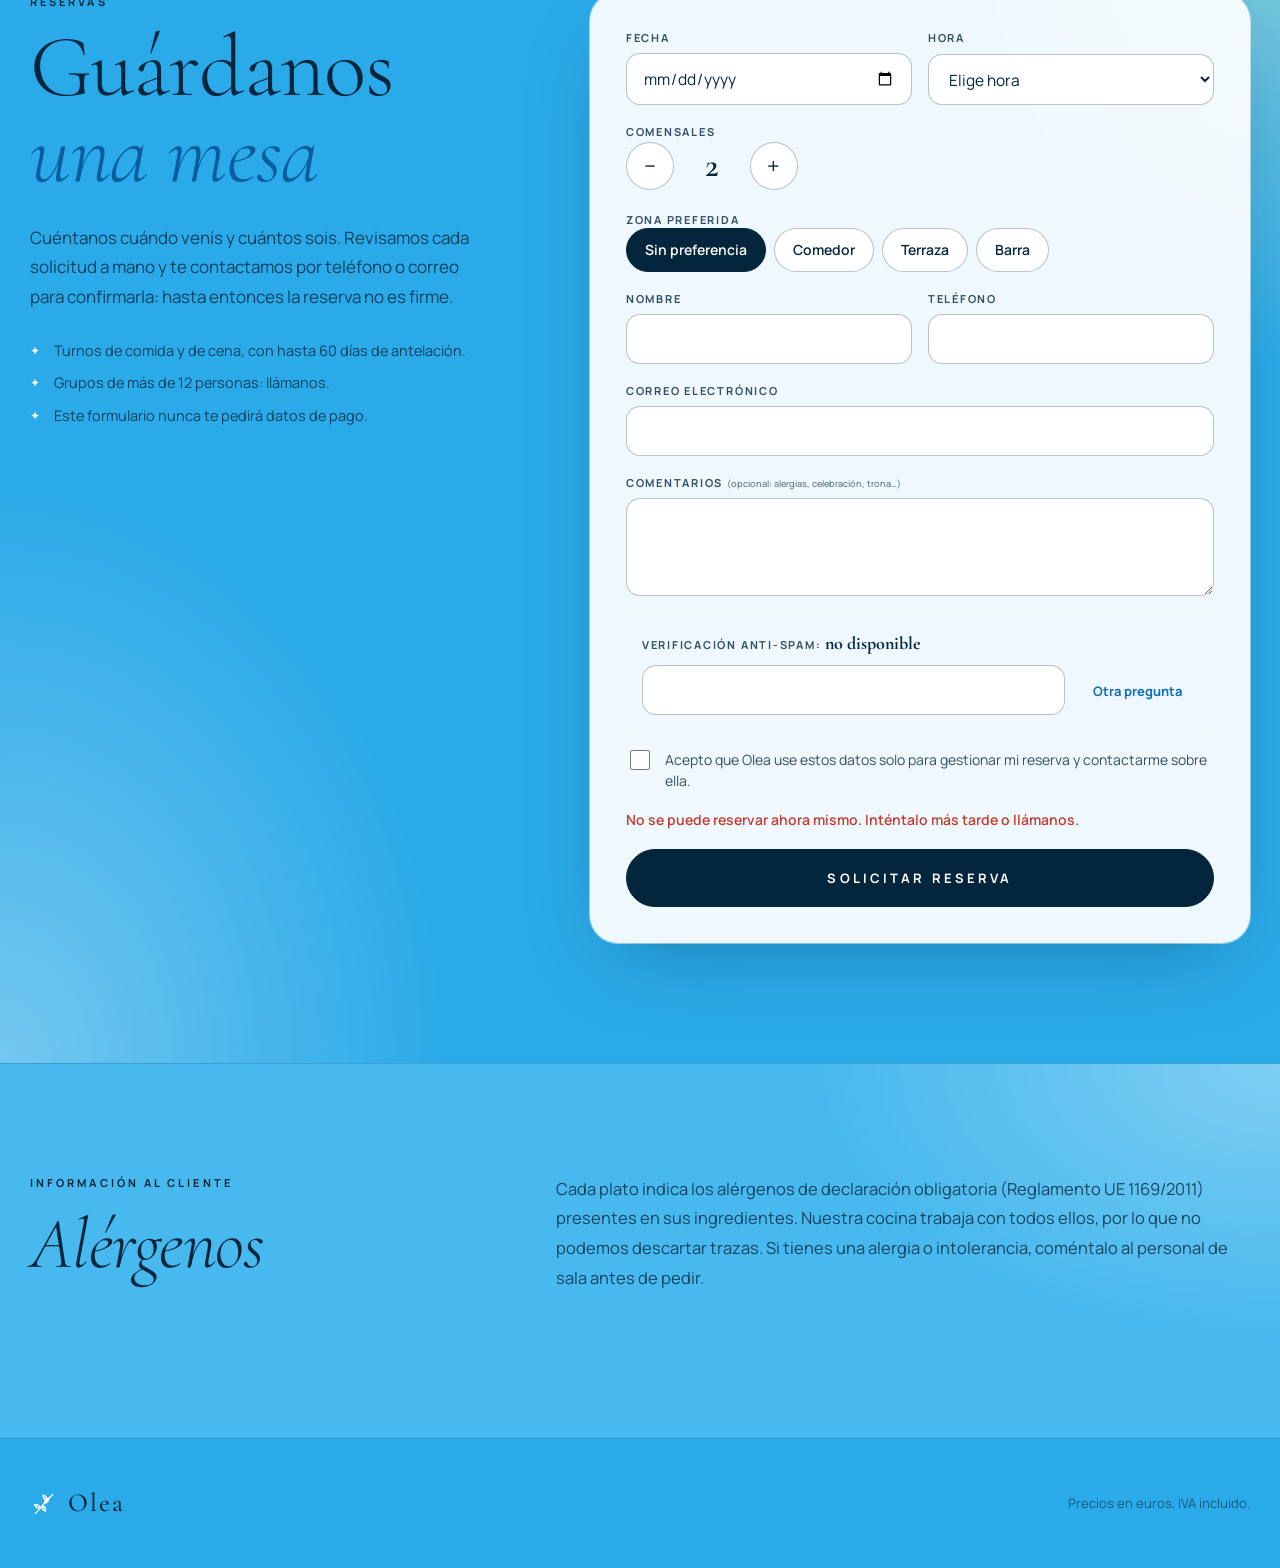
==== commit 4b26ac28: "ultima reposicion" ====
--- a/index.html
+++ b/index.html
@@ -6,8 +6,8 @@
   <meta name="theme-color" content="#2aaae8">
   <title>Olea · Cocina mediterránea</title>
   <meta name="description" content="Carta de Olea, cocina mediterránea: entrantes, arroces, pescados, postres y vinos.">
-  <link rel="stylesheet" href="css/base.css">
-  <link rel="stylesheet" href="css/carta.css">
+  <link rel="stylesheet" href="css/base.css?v=20261126s">
+  <link rel="stylesheet" href="css/carta.css?v=20261126s">
 </head>
 <body class="noche">
 
@@ -17,6 +17,7 @@
       <nav class="cabecera__nav" aria-label="Principal">
         <a href="#carta">Carta</a>
         <a href="#alergenos-info">Alérgenos</a>
+        <a href="#reservar" class="cabecera__reservar">Reservar</a>
       </nav>
     </div>
   </header>
@@ -65,10 +66,13 @@
           Arroces a la leña, pescado de lonja y verduras de temporada.<br>
           Una carta para compartir sin prisa, con el sol de verano sobre el mar.
         </p>
-        <a class="boton-oro" href="#carta">
-          Descubrir la carta
-          <svg viewBox="0 0 24 24" aria-hidden="true"><path d="M12 5v14M6 13l6 6 6-6"/></svg>
-        </a>
+        <div class="portada__acciones">
+          <a class="boton-oro" href="#carta">
+            Descubrir la carta
+            <svg viewBox="0 0 24 24" aria-hidden="true"><path d="M12 5v14M6 13l6 6 6-6"/></svg>
+          </a>
+          <a class="boton-oro boton-oro--lleno" href="#reservar">Reservar mesa</a>
+        </div>
       </div>
       <div class="portada__scroll" aria-hidden="true"><span></span></div>
     </section>
@@ -107,6 +111,122 @@
         <h2 class="sr" id="carta-titulo">Carta</h2>
         <p class="aviso-filtro oculto" id="aviso-filtro" role="status"></p>
         <div id="contenido-carta"><div class="cargando" aria-label="Cargando carta"></div></div>
+      </div>
+    </section>
+
+    <!-- ======================= RESERVAS ======================= -->
+    <section class="reservar" id="reservar" aria-labelledby="titulo-reservar">
+      <div class="contenedor reservar__rejilla">
+        <div class="reservar__intro">
+          <p class="versalitas">Reservas</p>
+          <h2 id="titulo-reservar">Guárdanos<br><em>una mesa</em></h2>
+          <p>
+            Cuéntanos cuándo venís y cuántos sois. Revisamos cada solicitud a mano y te
+            contactamos por teléfono o correo para confirmarla: hasta entonces la reserva
+            no es firme.
+          </p>
+          <ul class="reservar__notas">
+            <li>Turnos de comida y de cena, con hasta <span id="dias-max">60</span> días de antelación.</li>
+            <li>Grupos de más de <span id="max-comensales">12</span> personas: llámanos.</li>
+            <li>Este formulario nunca te pedirá datos de pago.</li>
+          </ul>
+        </div>
+
+        <form class="formulario" id="form-reserva" novalidate>
+          <div class="formulario__fila">
+            <label class="campo-r">
+              <span>Fecha</span>
+              <input type="date" name="fecha" required>
+            </label>
+            <label class="campo-r">
+              <span>Hora</span>
+              <select name="hora" required><option value="">Elige hora</option></select>
+            </label>
+          </div>
+
+          <p class="aviso-aforo oculto" id="aviso-aforo" role="status"></p>
+          <p class="dias-completos oculto" id="dias-completos"></p>
+
+          <fieldset class="campo-r comensales">
+            <legend>Comensales</legend>
+            <div class="comensales__control">
+              <button type="button" class="comensales__btn" data-paso="-1" aria-label="Uno menos">−</button>
+              <output name="comensales_vista" class="comensales__num" aria-live="polite">2</output>
+              <button type="button" class="comensales__btn" data-paso="1" aria-label="Uno más">+</button>
+              <input type="hidden" name="comensales" value="2">
+            </div>
+          </fieldset>
+
+          <fieldset class="campo-r">
+            <legend>Zona preferida</legend>
+            <div class="zonas" id="zonas">
+              <label><input type="radio" name="zona" value="" checked><span>Sin preferencia</span></label>
+              <label><input type="radio" name="zona" value="comedor"><span>Comedor</span></label>
+              <label><input type="radio" name="zona" value="terraza"><span>Terraza</span></label>
+              <label><input type="radio" name="zona" value="barra"><span>Barra</span></label>
+            </div>
+          </fieldset>
+
+          <div class="formulario__fila">
+            <label class="campo-r">
+              <span>Nombre</span>
+              <input type="text" name="nombre" autocomplete="name" maxlength="80" required>
+            </label>
+            <label class="campo-r">
+              <span>Teléfono</span>
+              <input type="tel" name="telefono" autocomplete="tel" maxlength="20" required>
+            </label>
+          </div>
+          <label class="campo-r">
+            <span>Correo electrónico</span>
+            <input type="email" name="email" autocomplete="email" maxlength="120" required>
+          </label>
+          <label class="campo-r">
+            <span>Comentarios <small>(opcional: alergias, celebración, trona…)</small></span>
+            <textarea name="comentarios" rows="3" maxlength="500"></textarea>
+          </label>
+
+          <!-- Campo trampa para bots: invisible para personas y lectores de pantalla -->
+          <div class="trampa" aria-hidden="true">
+            <label>Tu web <input type="text" name="web" tabindex="-1" autocomplete="off"></label>
+          </div>
+
+          <div class="verificacion">
+            <label class="campo-r">
+              <span>Verificación anti-spam: <strong id="pregunta">…</strong></span>
+              <input type="text" name="reto_respuesta" inputmode="numeric" maxlength="3" autocomplete="off" required>
+            </label>
+            <button type="button" class="verificacion__otra" id="otra-pregunta">Otra pregunta</button>
+          </div>
+
+          <label class="casilla">
+            <input type="checkbox" name="acepta_privacidad" required>
+            <span>Acepto que Olea use estos datos solo para gestionar mi reserva y contactarme sobre ella.</span>
+          </label>
+
+          <p class="formulario__error" id="error-reserva" role="alert"></p>
+          <button class="boton-oro boton-oro--lleno formulario__enviar" type="submit" id="enviar-reserva">Solicitar reserva</button>
+        </form>
+
+        <div class="reserva-ok oculto" id="reserva-ok" tabindex="-1">
+          <div class="reserva-ok__sello" aria-hidden="true">✓</div>
+          <p class="versalitas">Solicitud recibida</p>
+          <h3 id="reserva-ok-titulo"></h3>
+          <p id="reserva-ok-texto"></p>
+          <form class="codigo oculto" id="form-codigo" novalidate>
+            <label class="campo-r">
+              <span>Código del correo</span>
+              <input type="text" name="codigo" inputmode="numeric" autocomplete="one-time-code" maxlength="7" placeholder="000000" required>
+            </label>
+            <button class="boton-oro boton-oro--lleno" type="submit">Verificar</button>
+            <p class="formulario__error" id="error-codigo" role="alert"></p>
+          </form>
+          <div class="anular oculto" id="anular-acciones">
+            <button type="button" class="boton-oro boton-oro--peligro" id="anular-si">Sí, anular mi reserva</button>
+            <button type="button" class="boton-oro" id="anular-no">No, la mantengo</button>
+          </div>
+          <button type="button" class="boton-oro" id="otra-reserva">Hacer otra solicitud</button>
+        </div>
       </div>
     </section>
 
@@ -153,7 +273,8 @@
     </div>
   </dialog>
 
-  <script src="js/api.js"></script>
-  <script src="js/carta.js"></script>
+  <script src="js/api.js?v=20261126s"></script>
+  <script src="js/carta.js?v=20261126s"></script>
+  <script src="js/reserva.js?v=20261126s"></script>
 </body>
 </html>
--- a/css/carta.css
+++ b/css/carta.css
@@ -210,6 +210,7 @@
   padding: 26px 0;
   border-block: 1px solid var(--linea);
   overflow: hidden;
+  -webkit-mask-image: linear-gradient(90deg, transparent, #000 10%, #000 90%, transparent);
   mask-image: linear-gradient(90deg, transparent, #000 10%, #000 90%, transparent);
 }
 .banda__pista {
@@ -252,6 +253,7 @@
   flex: 1;
   overflow-x: auto;
   scrollbar-width: none;
+  -webkit-mask-image: linear-gradient(90deg, #000 92%, transparent);
   mask-image: linear-gradient(90deg, #000 92%, transparent);
 }
 .capitulos::-webkit-scrollbar { display: none; }
@@ -413,6 +415,7 @@
   opacity: .28;
   pointer-events: none;
   z-index: -1;
+  -webkit-mask-image: radial-gradient(circle, #000 55%, transparent 71%);
   mask-image: radial-gradient(circle, #000 55%, transparent 71%);
   transform: rotate(calc(var(--giro, 0deg) * -.6));
 }
@@ -538,7 +541,7 @@
   box-shadow: 0 40px 120px -30px var(--sombra-mar);
 }
 .ficha[open] { animation: ficha-entra 520ms cubic-bezier(.2,.7,.2,1); }
-.ficha::backdrop { background: rgba(4, 38, 61, .45); backdrop-filter: blur(6px); }
+.ficha::backdrop { background: rgba(4, 38, 61, .45); -webkit-backdrop-filter: blur(6px); backdrop-filter: blur(6px); }
 @keyframes ficha-entra { from { opacity: 0; transform: translateY(30px) scale(.97); } }
 .ficha__cuerpo {
   position: relative;
@@ -651,3 +654,214 @@
   .plato { opacity: 1; transform: none; }
   .letra { opacity: 1; transform: none; filter: none; }
 }
+
+/* =====================================================================
+   Reservas
+   ===================================================================== */
+.cabecera__nav a.cabecera__reservar {
+  padding: 9px 18px;
+  border-radius: 999px;
+  background: var(--marfil);
+  color: #fff;
+}
+.cabecera__nav a.cabecera__reservar::after { display: none; }
+.cabecera__nav a.cabecera__reservar:hover { background: #0b3a5a; color: #fff; }
+
+.portada__acciones { display: flex; flex-wrap: wrap; justify-content: center; gap: 14px; margin-top: 44px; }
+.portada__acciones .boton-oro { margin-top: 0; }
+.boton-oro--lleno { background: var(--marfil); color: #fff; }
+.boton-oro--lleno::before { background: #fff; }
+.boton-oro--lleno:hover { color: var(--marfil); }
+
+.reservar {
+  position: relative;
+  padding: 120px 0;
+  border-top: 1px solid var(--linea);
+  background:
+    radial-gradient(50% 70% at 0% 100%, rgba(255,255,255,.35), transparent 70%),
+    radial-gradient(40% 60% at 100% 0%, rgba(255,246,196,.45), transparent 70%);
+}
+.reservar__rejilla { display: grid; grid-template-columns: .85fr 1.15fr; gap: 72px; align-items: start; }
+.reservar__intro h2 { margin: 14px 0 26px; font-size: clamp(52px, 7vw, 88px); font-weight: 300; line-height: .98; }
+.reservar__intro h2 em { color: #0a5d9c; }
+.reservar__intro > p:not(.versalitas) { font-size: 17px; line-height: 1.75; color: var(--marfil-2); max-width: 46ch; }
+.reservar__notas { margin: 28px 0 0; padding: 0; list-style: none; display: grid; gap: 10px; }
+.reservar__notas li { position: relative; padding-left: 24px; font-size: 14.5px; color: var(--marfil-2); }
+.reservar__notas li::before { content: "✦"; position: absolute; left: 0; color: #fff; font-size: 12px; line-height: 1.9; }
+
+.formulario, .reserva-ok {
+  display: grid;
+  gap: 18px;
+  padding: 36px;
+  border-radius: 28px;
+  background: rgba(255,255,255,.92);
+  box-shadow: 0 30px 80px -30px var(--sombra-mar), 0 0 0 1px rgba(255,255,255,.6);
+}
+.formulario__fila { display: grid; grid-template-columns: 1fr 1fr; gap: 16px; }
+
+.campo-r { display: grid; gap: 7px; margin: 0; padding: 0; border: 0; min-width: 0; }
+.campo-r > span, .campo-r > legend {
+  padding: 0;
+  font-size: 11px;
+  font-weight: 700;
+  letter-spacing: .16em;
+  text-transform: uppercase;
+  color: var(--marfil-2);
+}
+.campo-r small { text-transform: none; letter-spacing: 0; font-weight: 500; color: var(--marfil-3); }
+.campo-r input, .campo-r select, .campo-r textarea {
+  width: 100%;
+  min-height: 48px;
+  padding: 12px 16px;
+  border: 1.5px solid var(--linea-2);
+  border-radius: 14px;
+  background: #fff;
+  color: var(--marfil);
+  font-size: 15.5px;
+  transition: border-color var(--transicion), box-shadow var(--transicion);
+}
+.campo-r textarea { resize: vertical; min-height: 90px; }
+.campo-r input:focus, .campo-r select:focus, .campo-r textarea:focus {
+  outline: none;
+  border-color: #0b6fb8;
+  box-shadow: 0 0 0 4px rgba(42,170,232,.25);
+}
+.campo-r [aria-invalid="true"] { border-color: #d4473a; box-shadow: 0 0 0 4px rgba(212,71,58,.12); }
+
+.comensales__control { display: inline-flex; align-items: center; gap: 6px; }
+.comensales__btn {
+  width: 48px; height: 48px;
+  border: 1.5px solid var(--linea-2);
+  border-radius: 50%;
+  background: #fff;
+  color: var(--marfil);
+  font-size: 22px;
+  cursor: pointer;
+  transition: border-color var(--transicion), background var(--transicion);
+}
+.comensales__btn:hover { border-color: var(--marfil); background: #eef8fe; }
+.comensales__btn:disabled { opacity: .35; cursor: not-allowed; }
+.comensales__num { min-width: 64px; text-align: center; font-family: var(--serif); font-size: 34px; font-weight: 600; }
+
+.zonas { display: flex; flex-wrap: wrap; gap: 8px; }
+.zonas label { position: relative; }
+.zonas input { position: absolute; opacity: 0; }
+.zonas span {
+  display: inline-block;
+  padding: 10px 18px;
+  border: 1.5px solid var(--linea-2);
+  border-radius: 999px;
+  background: #fff;
+  font-size: 14px;
+  font-weight: 600;
+  cursor: pointer;
+  transition: all var(--transicion);
+}
+.zonas input:checked + span { background: var(--marfil); border-color: var(--marfil); color: #fff; }
+.zonas input:focus-visible + span { box-shadow: 0 0 0 4px rgba(42,170,232,.35); }
+
+/* Campo trampa: fuera de la vista pero presente en el formulario */
+.trampa { position: absolute; left: -10000px; width: 1px; height: 1px; overflow: hidden; }
+
+.verificacion {
+  display: grid;
+  grid-template-columns: 1fr auto;
+  align-items: end;
+  gap: 12px;
+  padding: 16px;
+  border-radius: 16px;
+  background: #eef8fe;
+}
+.verificacion strong { font-family: var(--serif); font-size: 18px; letter-spacing: 0; text-transform: none; color: var(--marfil); }
+.verificacion__otra {
+  height: 48px;
+  padding: 0 16px;
+  border: 0;
+  border-radius: 12px;
+  background: transparent;
+  color: #0b6fb8;
+  font-weight: 700;
+  font-size: 13px;
+  cursor: pointer;
+}
+.verificacion__otra:hover { background: rgba(11,111,184,.08); }
+
+.casilla { display: flex; gap: 12px; align-items: flex-start; font-size: 14px; line-height: 1.5; color: var(--marfil-2); cursor: pointer; }
+.casilla input { width: 20px; height: 20px; margin-top: 1px; flex: none; accent-color: var(--marfil); }
+
+.formulario__error { min-height: 0; color: #c23b2f; font-weight: 600; font-size: 14px; }
+.formulario__error:empty { display: none; }
+.formulario__enviar { justify-self: stretch; justify-content: center; margin-top: 0; animation: none; padding: 18px 30px; font-size: 13px; }
+.formulario__enviar[disabled] { opacity: .6; cursor: wait; }
+
+.reserva-ok { justify-items: center; text-align: center; padding: 56px 36px; animation: subir 500ms ease both; }
+.reserva-ok:focus { outline: none; }
+.reserva-ok__sello {
+  display: grid; place-items: center;
+  width: 84px; height: 84px;
+  border-radius: 50%;
+  background: var(--noche);
+  color: #fff;
+  font-size: 40px;
+  box-shadow: 0 0 0 10px rgba(42,170,232,.18);
+}
+.reserva-ok h3 { font-size: 40px; font-weight: 400; font-style: italic; }
+.reserva-ok p:not(.versalitas) { max-width: 44ch; color: var(--marfil-2); line-height: 1.7; }
+.reserva-ok .boton-oro { margin-top: 8px; animation: none; }
+
+@media (max-width: 980px) {
+  .reservar__rejilla { grid-template-columns: 1fr; gap: 40px; }
+}
+@media (max-width: 720px) {
+  .cabecera__nav a:not(.cabecera__reservar) { display: none; }
+  .formulario, .reserva-ok { padding: 24px 18px; border-radius: 22px; }
+  .formulario__fila { grid-template-columns: 1fr; }
+  .verificacion { grid-template-columns: 1fr; }
+}
+
+/* Código de verificación del correo */
+.codigo { display: grid; grid-template-columns: 1fr auto; align-items: end; gap: 12px; width: min(380px, 100%); text-align: left; }
+.codigo input { font-family: var(--serif); font-size: 26px; font-weight: 700; letter-spacing: .3em; text-align: center; }
+.codigo .boton-oro { margin-top: 0; animation: none; min-height: 52px; }
+.codigo .formulario__error { grid-column: 1 / -1; text-align: center; }
+
+/* Anulación de reserva por el cliente */
+.anular { display: flex; flex-wrap: wrap; justify-content: center; gap: 12px; }
+.anular .boton-oro { margin-top: 0; animation: none; }
+.boton-oro--peligro { background: #c23b2f; border-color: #c23b2f; color: #fff; }
+.boton-oro--peligro::before { background: #fff; }
+.boton-oro--peligro:hover { color: #c23b2f; border-color: #c23b2f; }
+
+/* Aforo */
+.aviso-aforo {
+  margin: -4px 0 0;
+  padding: 12px 16px;
+  border-radius: 14px;
+  background: #fff6dc;
+  border: 1.5px solid #e6c25c;
+  color: #6b4d00;
+  font-size: 14px;
+  font-weight: 600;
+}
+.aviso-aforo--lleno { background: #fde8e6; border-color: #e29a92; color: #9b2a20; }
+.aviso-aforo--lleno::before { content: '⛔ '; }
+.dias-completos { margin: -8px 0 0; font-size: 12.5px; color: var(--marfil-3); }
+.campo-r select option:disabled { color: #9aa7b0; }
+.formulario__enviar:disabled { opacity: .45; cursor: not-allowed; }
+
+/* Iconos de bebidas (vista lateral): no giran */
+.capitulo--lista .plato__disco { transform: none; }
+.capitulo--lista .plato:hover .plato__disco img { transform: scale(1.24); }
+.ficha__plato--quieto { animation: none; }
+
+/* El plato decorativo de cada capítulo sobresale a la derecha: se recorta en el borde
+   de la pantalla. «clip» (y no «hidden») mantiene la barra de secciones pegajosa. */
+.carta { overflow-x: clip; }
+.palabra { display: inline-block; white-space: nowrap; }
+/* Móvil: el nombre del plato ocupa la línea y el precio va debajo, sin puntos guía */
+@media (max-width: 720px) {
+  .plato__fila { flex-wrap: wrap; row-gap: 2px; }
+  .plato__nombre { flex-basis: 100%; }
+  .plato__puntos { display: none; }
+  .plato__precio { font-size: 21px; }
+}
